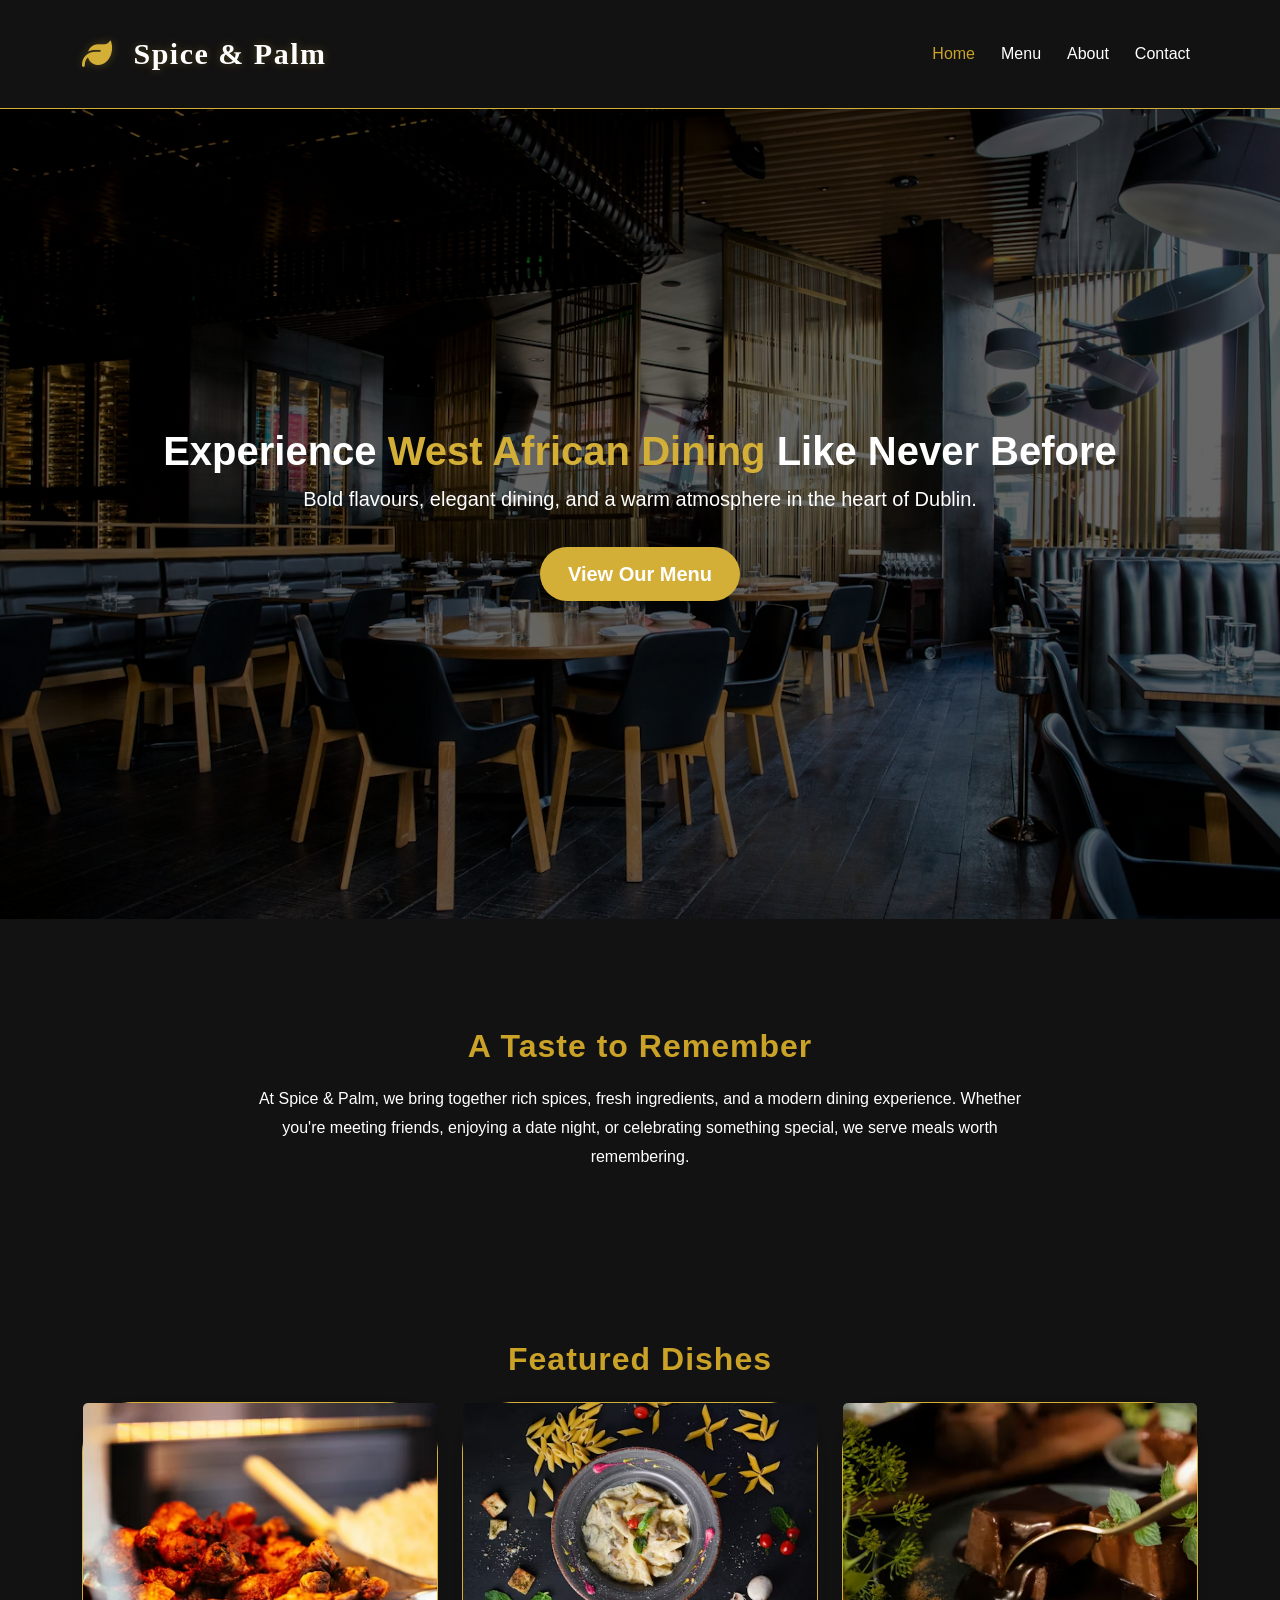
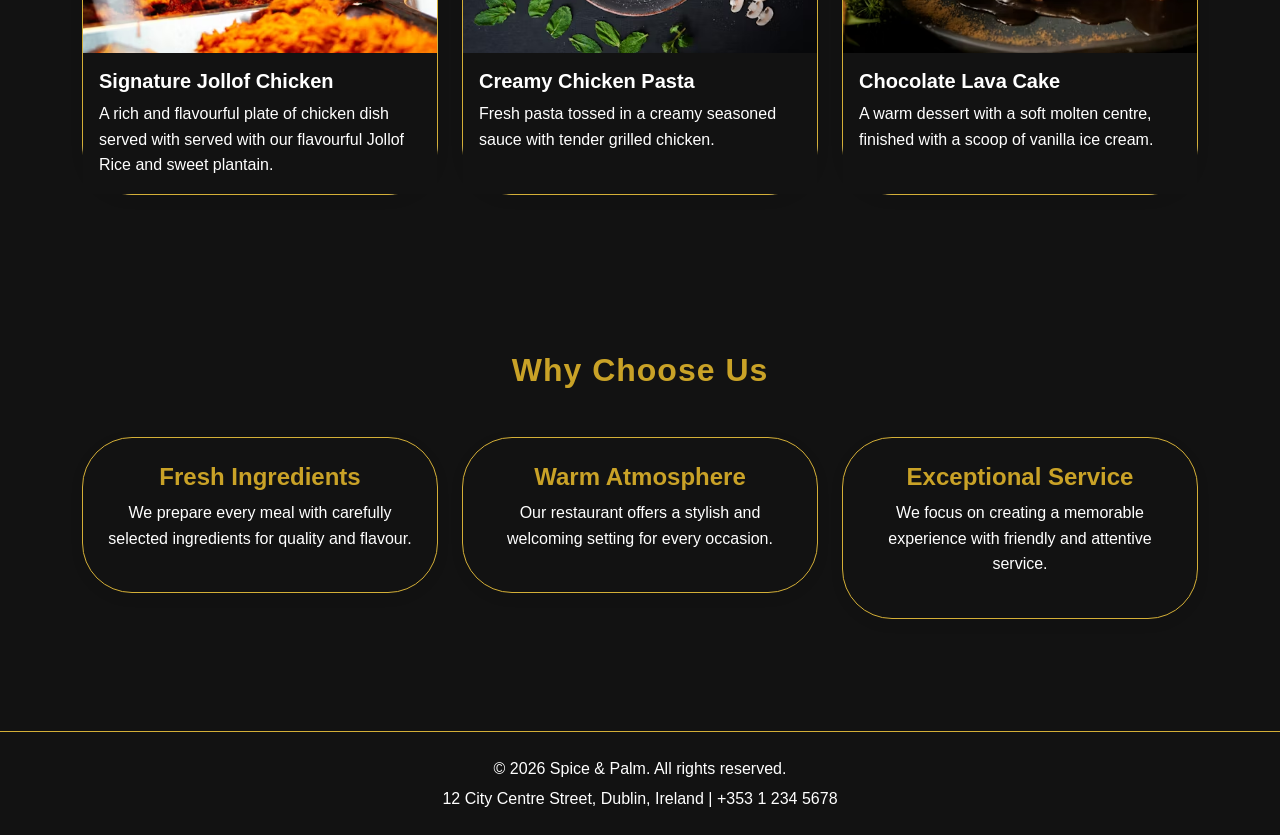
==== index.html @ c9d3d1a0 "Form validation for specific input was updated. Logos were added on all pages." ====
<!--Fine Dining for Spice & Palm-->
<!--All images were gotten from Unsplash.com-->
<!--bootstrap was linked via CDN assuming there will be internet when the website is viewd-->



<!DOCTYPE html>
<html lang="en">
	<head>
		<meta charset="UTF-8">
		<meta name="viewport" content="width=device-width, initial-scale=1.0">
		<title>Spice & Palm | Home</title>

		<!-- bootstrap CSS via CDN-->
		<link href="https://cdn.jsdelivr.net/npm/bootstrap@5.3.3/dist/css/bootstrap.min.css" rel="stylesheet">

		<!-- external CSS -->
		<link rel="stylesheet" href="CSS/external.css">
		
		<!--header icon image was inserted using fontawesome.com-->
		<link rel="stylesheet" href="https://cdnjs.cloudflare.com/ajax/libs/font-awesome/6.5.0/css/all.min.css">
	</head>
	<body>
		<header>
		
			<!-- navigation bar -->
			<nav class="navbar navbar-expand-lg navbar-dark bg-dark">
				<div class="container">
					<a class="navbar-brand" href="index.html"><i class="fa-solid fa-leaf"></i>Spice & Palm</a>
					<button class="navbar-toggler" type="button" data-bs-toggle="collapse" data-bs-target="#navbarNav">
					<span class="navbar-toggler-icon"></span>
					</button>

					<div class="collapse navbar-collapse" id="navbarNav">
						<ul class="navbar-nav ms-auto">
							<li class="nav-item"><a class="nav-link active" href="index.html">Home</a></li>
							<li class="nav-item"><a class="nav-link" href="menu.html" target="_blank">Menu</a></li>
							<li class="nav-item"><a class="nav-link" href="about.html" target="_blank">About</a></li>
							<li class="nav-item"><a class="nav-link" href="contact.html" target="_blank">Contact</a></li>
						</ul>
					</div>
				</div>
			</nav>
		</header>
		
		<!-- hero section -->
		<main>
			<section class="hero d-flex align-items-center text-white text-center">
				<div class="container">
					<h1>Experience <span>West African Dining</span> Like Never Before</h1>
					<p class="lead">Bold flavours, elegant dining, and a warm atmosphere in the heart of Dublin.</p>
					<a href="menu.html" class="btn btn-gold btn-lg mt-3">View Our Menu</a>
				</div>
			</section>

			<!-- intro section -->
			<section class="container my-5 text-center">
				<h2 class="section-title">A Taste to Remember</h2>
				<p class="section-text">
				  At Spice & Palm, we bring together rich spices, fresh ingredients, and a modern dining experience.
				  Whether you're meeting friends, enjoying a date night, or celebrating something special, we serve meals worth remembering.
				</p>
			</section>

			<!-- featured dishes -->
			<section class="container my-5">
				<h2 class="section-title text-center mb-4">Featured Dishes</h2>
				<div class="row g-4">
					<div class="col-12 col-sm-6 col-lg-4">
						<div class="card custom-card h-100">
							<img src="IMAGES/main_jollof_rice.avif" class="card-img-top" alt="Jollof rice">
								<div class="card-body">
								<h5 class="card-title">Signature Jollof Chicken</h5>
								<p class="card-text">A rich and flavourful plate of chicken dish served with served with our flavourful Jollof Rice and sweet plantain.</p>
								</div>
						</div>
					</div>

					<div class="col-12 col-sm-6 col-lg-4">
						<div class="card custom-card h-100">
							<img src="IMAGES/main_chicken_creamy_pasta.avif" class="card-img-top" alt="Chicken pasta">
								<div class="card-body">
								<h5 class="card-title">Creamy Chicken Pasta</h5>
								<p class="card-text">Fresh pasta tossed in a creamy seasoned sauce with tender grilled chicken.</p>
								</div>
						</div>
					</div>

					<div class="col-12 col-sm-6 col-lg-4">
						<div class="card custom-card h-100">
							<img src="IMAGES/chocolate_lava_cake.avif" class="card-img-top" alt="Chocolate cake">
								<div class="card-body">
								<h5 class="card-title">Chocolate Lava Cake</h5>
								<p class="card-text">A warm dessert with a soft molten centre, finished with a scoop of vanilla ice cream.</p>
								</div>
						</div>
					</div>
				</div>
			</section>

			<!-- why choose us box-->
			<section class="why-choose py-5">
				<div class="container">
					<h2 class="section-title text-center mb-5">Why Choose Us</h2>
					<div class="row text-center">
						<div class="col-md-4 mb-4">
							<div class="feature-box">
								<h4>Fresh Ingredients</h4>
								<p>We prepare every meal with carefully selected ingredients for quality and flavour.</p>
							</div>
						</div>
						<div class="col-md-4 mb-4">
							<div class="feature-box">
								<h4>Warm Atmosphere</h4>
								<p>Our restaurant offers a stylish and welcoming setting for every occasion.</p>
							</div>
						</div>
						<div class="col-md-4 mb-4">
							<div class="feature-box">
								<h4>Exceptional Service</h4>
								<p>We focus on creating a memorable experience with friendly and attentive service.</p>
							</div>
						</div>
					</div>
				</div>
			</section>
		</main>

		<footer class="text-center py-4">
			<div class="container">
				<p class="mb-1">&copy; 2026 Spice & Palm. All rights reserved.</p>
				<p class="mb-0">12 City Centre Street, Dublin, Ireland | +353 1 234 5678</p>
			</div>
		</footer>

		<!--back to the top arrow -->
		<button onclick="scrollToTop()" id="topBtn">↑</button>

		<!-- bootstrap JS -->
		<script src="https://cdn.jsdelivr.net/npm/bootstrap@5.3.3/dist/js/bootstrap.bundle.min.js"></script>

		<!-- external JS -->
		<script src="JS/external.js"></script>
	</body>
</html>
---- CSS/external.css ----
/* -All styling was done by Omoshalewa Mercy Adeniyi */


:root {
	--primary: #121212;
	--accent: #C9A227;
	--bg: #FAFAFA;
	--text: #FFFFFF;
	--white: #FFFFFF;
	--muted: #777777;
}

body {
  font-family: Arial, sans-serif;
	background-color: #121212;
	color: var(--text);
	margin: 0;
	padding: 0;
	line-height: 1.6;
}

section {
	padding: 60px 0;
}

h1, h2, h3, h4, h5 {
	color: var(--accent);
	font-weight: 700;
}

p {
  color: var(--text);
}

a {
  text-decoration: none;
}

a i{
	color: #d4af37;
	margin-right: 10px;
}

/* Navbar */
.navbar {
  background-color: var(--primary) !important;
  padding: 15px 0;
}

.navbar-brand {
	display:flex;
	align-items: center;
	gap: 10px;
	font-family: 'PlayfairDisplay', serif;
	font-weight: 700;
	letter-spacing: 1.5px;
	font-size: 30px;
	color: white;
	text-shadow: 0 0 10px rgba(212, 175, 55, 0.3);
}

.nav-link {
  color: var(--white) !important;
  margin-left: 10px;
  font-weight: 500;
  transition: color 0.3s ease;
}

.nav-link:hover,
.nav-link.active {
  color: var(--accent) !important;
}

/* General text */
.section-title {
  color: var(--accent);
  font-weight: bold;
  margin-bottom: 20px;
  letter-spacing: 1px;
}

.section-text {
  max-width: 800px;
  margin: 0 auto;
  line-height: 1.8;
}

/* Buttons */
.btn-gold {
  background-color: #D4AF37;
  color: var(--text);
  border: none;
  padding: 12px 28px;
  font-weight: 600;
  border-radius: 30px;
  transition: all 0.3s ease;
}

.btn-gold:hover {
  background-color: #a8861d;
  color: white;
  transform: translateY(-2px);
}

.btn-outline-dark {
  border-radius: 30px;
  padding: 10px 20px;
  font-weight: 600;
}

/* hero sections */
.hero,
.menu-hero,
.about-hero,
.contact-hero {
  text-align: center;
  display: flex;
  align-items: center;
  color: var(--white);
}

.hero {
  background: linear-gradient(rgba(0, 0, 0, 0.6), rgba(0, 0, 0, 0.6)),
              url('../IMAGES/hero.avif') center/cover no-repeat;
  min-height: 90vh;
  padding: 60px 20px;
}

.menu-hero,
.about-hero,
.contact-hero {
  min-height: 45vh;
  padding: 60px 20px;
}

.menu-hero {
  background: linear-gradient(rgba(0, 0, 0, 0.55), rgba(0, 0, 0, 0.55)),
              url('../IMAGES/menu_hero.avif') center/cover no-repeat;
}
.about-hero {
  background: linear-gradient(rgba(0, 0, 0, 0.55), rgba(0, 0, 0, 0.55)),
              url('../IMAGES/spice_hero_1.avif') center/cover no-repeat;
}

.contact-hero {
  background: linear-gradient(rgba(0, 0, 0, 0.55), rgba(0, 0, 0, 0.55)),
              url('../IMAGES/contact_hero.avif') center/cover no-repeat;
}

.menu-hero h1,
.about-hero h1,
.contact-hero h1 {
  color: D4AF37;
}

.hero h1,
.hero p,
.menu-hero p,
.about-hero p,
.contact-hero p {
  color: white;
}

.hero h1 span {
	color: #D4AF37;
}

/* cards and boxes */
.card,
.custom-card,
.menu-card,
.feature-box,
.value-card,
.hours-box,
.contact-info-box,
.form-box {
  border: 1px solid #D4AF37;
  border-radius: 50px;
  box-shadow: 0 4px 14px rgba(0, 0, 0, 0.07);
  color: var(--text);

}

.custom-card,
.menu-card {
  transition: transform 0.3s ease, box-shadow 0.3s ease;
}

.custom-card:hover,
.menu-card:hover {
  transform: translateY(-4px);
  box-shadow: 0 10px 20px rgba(0, 0, 0, 0.1);
}

.card img,
.custom-card img,
.menu-card img {
  object-fit: cover;
}

/* Home page */
.custom-card img {
  height: 250px;
}

.why-choose,
.about-values {
  background-color: var(--primary);
  color: var(--text);
}

.feature-box,
.value-card,
.hours-box,
.contact-info-box,
.form-box {
  background-color: var(--black);
  padding: 25px;
}

/* Menu page */
.menu-buttons .btn {
	  color: var(--text);
  border-radius: 30px;
  padding: 10px 20px;
  font-weight: 600;
}

.menu-card {
  overflow: hidden;
}

.menu-card img {
  height: 250px;
}

.card-body{
	background-color: var(--primary);
}

.menu-tag {
  display: inline-block;
  background-color: #D4AF37;
  color: var(--primary);
  font-size: 0.85rem;
  padding: 5px 12px;
  border-radius: 20px;
}

.menu-price {
  font-weight: bold;
  color: var(--accent);
  color: var(--accent);
  font-size: 1.1rem;
  margin-top: 1px;
}

/* About page */
.value-card h3 {
  color: var(--accent);
  margin-bottom: 15px;
}

.hours-box {
  max-width: 600px;
}

/* Contact page */
.contact-info-box,
.form-box {
  padding: 30px;
  border: 1px solid #D4AF37;
}

.form-control {
	background-color: var(--text);
  border-radius: 10px;
  padding: 12px;
  border: 1px solid #D4AF37;
}

.form-control:focus {
  border-color: var(--accent);
  box-shadow: 0 0 0 0.2rem rgba(212, 175, 55, 0.2);
}

textarea.form-control {
  resize: none;
}

/* header & Footer */
header {
	background-color: var(--primary);
      padding: 10px 30px;
      border-bottom: 1px solid #D4AF37;
      position: sticky;
      top: 0;
      z-index: 1000;
    }
	
footer {
  background-color: var(--primary);
  color: var(--white);
  margin-top: 40px;
  padding: 30px 0;
  border-top: 1px solid #D4AF37;
}

footer p {
  color: var(--white);
  margin: 0;
}

/* Responsive Design */
@media (max-width: 768px) {
  section {
    padding: 40px 0;
  }

  .hero {
    min-height: 90vh;
    padding: 40px 15px;
  }

  .menu-hero,
  .about-hero,
  .contact-hero {
    min-height: 35vh;
    padding: 40px 15px;
  }

  .hero h1 {
    font-size: 2rem;
  }

  .hero p,
  .menu-hero p,
  .about-hero p,
  .contact-hero p {
    font-size: 1rem;
  }
}

#topBtn {
  position: fixed;
  bottom: 20px;
  right: 20px;
  background-color: #1f3b2d;
  color: white;
  border: none;
  padding: 10px 15px;
  border-radius: 50%;
  display: none;
}

.map-box {
  width: 100%;
  max-width: 100%;
}

.form-input {
  display: flex;
  flex-direction: column;
  justify-content: center;
}
.error-msg {
  font-size: 12px;
  color: red;
  display: none;
}
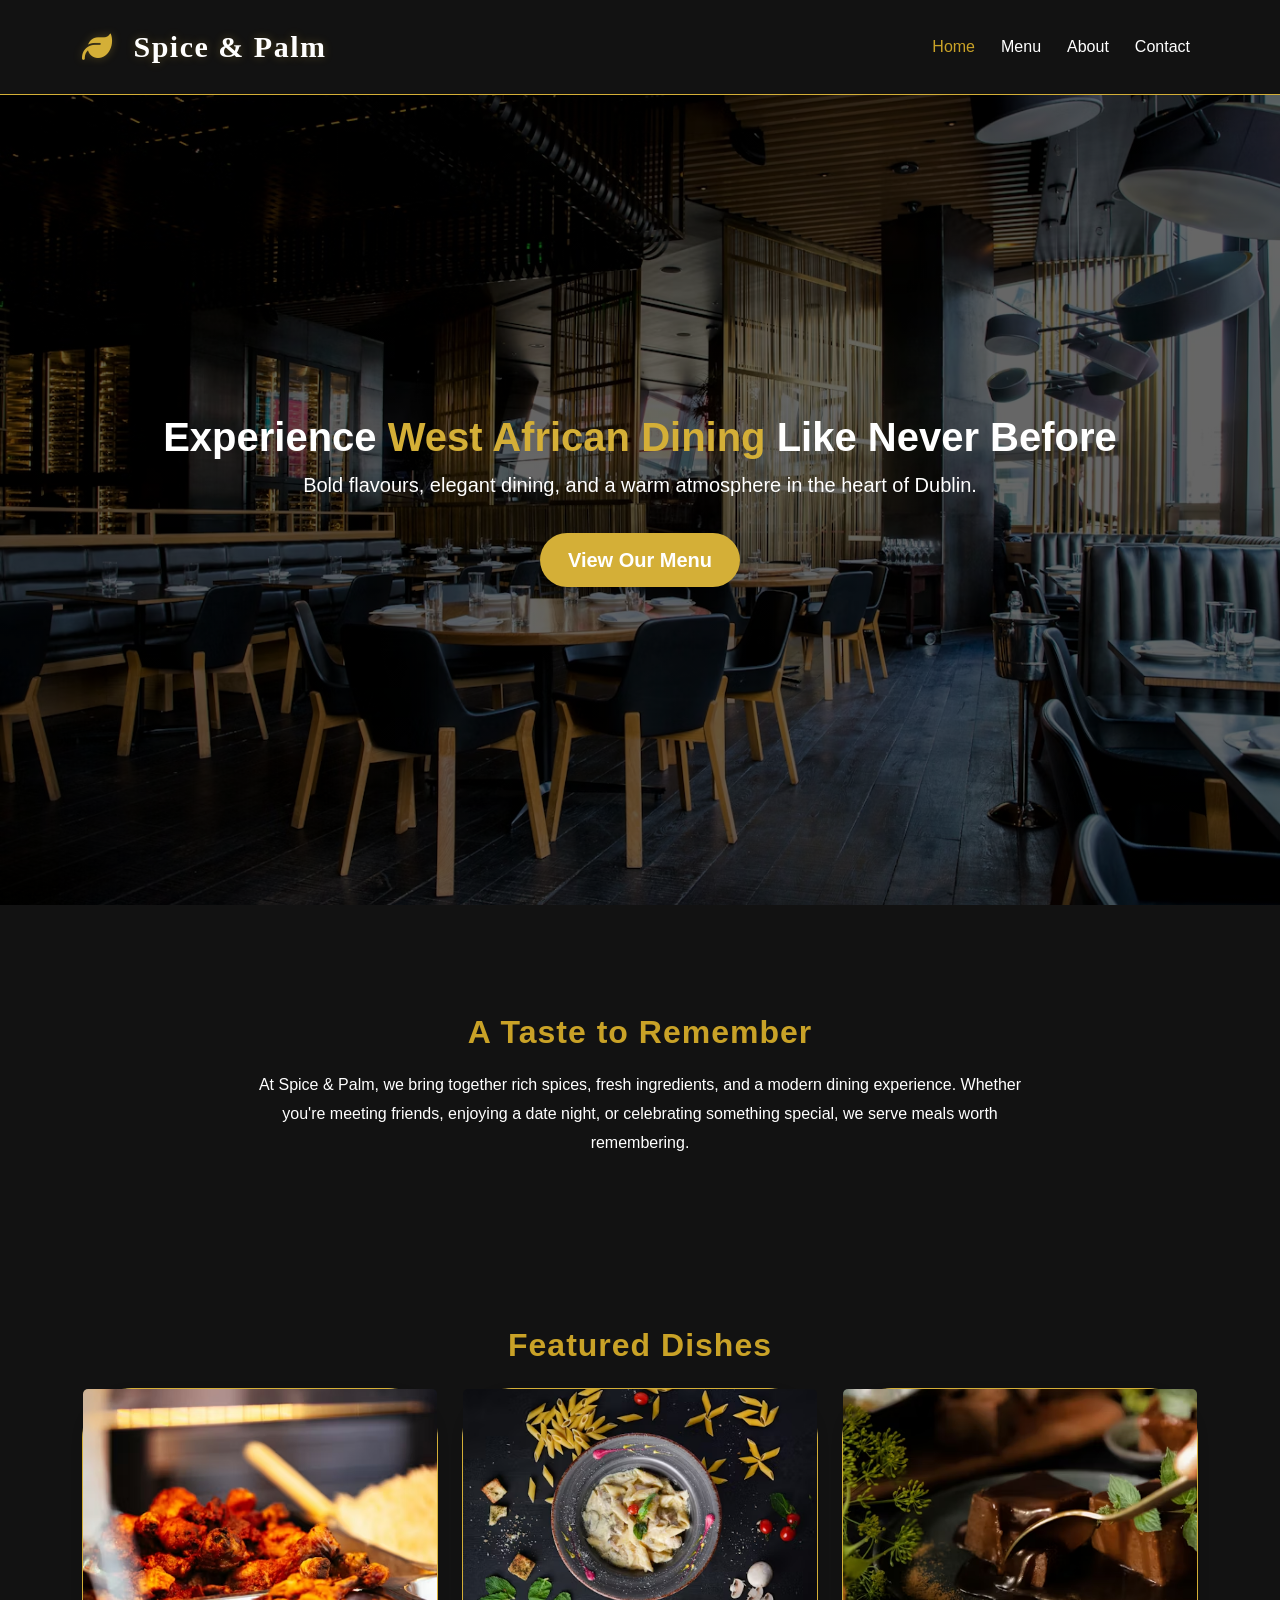
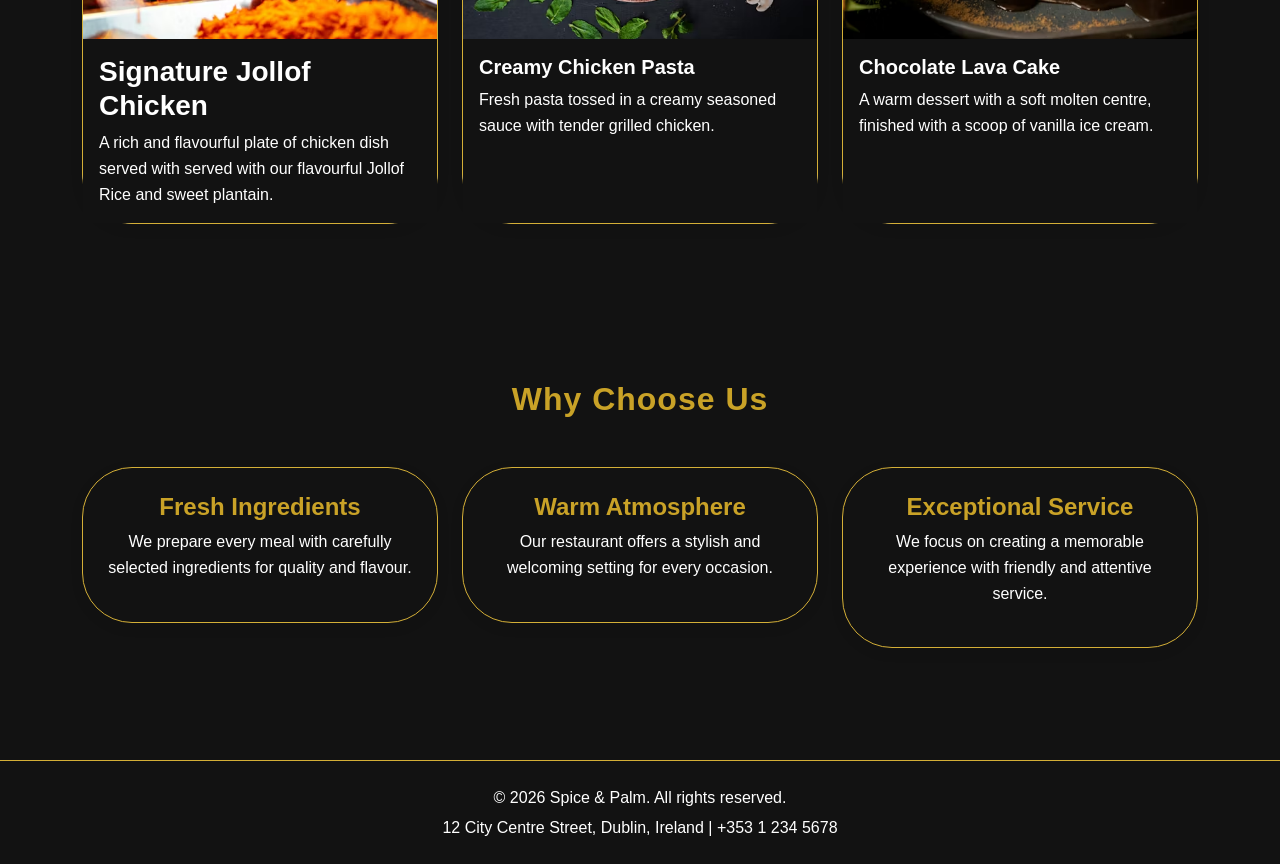
==== commit b8694336: "updated JS code for error messages" ====
--- a/index.html
+++ b/index.html
@@ -70,7 +70,7 @@
 						<div class="card custom-card h-100">
 							<img src="IMAGES/main_jollof_rice.avif" class="card-img-top" alt="Jollof rice">
 								<div class="card-body">
-								<h5 class="card-title">Signature Jollof Chicken</h5>
+								<h3 class="card-title">Signature Jollof Chicken</h3>
 								<p class="card-text">A rich and flavourful plate of chicken dish served with served with our flavourful Jollof Rice and sweet plantain.</p>
 								</div>
 						</div>
--- a/CSS/external.css
+++ b/CSS/external.css
@@ -41,10 +41,9 @@
 	margin-right: 10px;
 }
 
-/* Navbar */
+/* navbar */
 .navbar {
   background-color: var(--primary) !important;
-  padding: 15px 0;
 }
 
 .navbar-brand {
@@ -71,7 +70,7 @@
   color: var(--accent) !important;
 }
 
-/* General text */
+/* general text */
 .section-title {
   color: var(--accent);
   font-weight: bold;
@@ -85,7 +84,7 @@
   line-height: 1.8;
 }
 
-/* Buttons */
+/* buttons */
 .btn-gold {
   background-color: #D4AF37;
   color: var(--text);
@@ -150,7 +149,7 @@
 .menu-hero h1,
 .about-hero h1,
 .contact-hero h1 {
-  color: D4AF37;
+  color: #D4AF37;
 }
 
 .hero h1,
@@ -198,7 +197,7 @@
   object-fit: cover;
 }
 
-/* Home page */
+/* home page */
 .custom-card img {
   height: 250px;
 }
@@ -218,7 +217,7 @@
   padding: 25px;
 }
 
-/* Menu page */
+/* menu page */
 .menu-buttons .btn {
 	  color: var(--text);
   border-radius: 30px;
@@ -255,7 +254,7 @@
   margin-top: 1px;
 }
 
-/* About page */
+/* about page */
 .value-card h3 {
   color: var(--accent);
   margin-bottom: 15px;
@@ -265,7 +264,7 @@
   max-width: 600px;
 }
 
-/* Contact page */
+/* contact page */
 .contact-info-box,
 .form-box {
   padding: 30px;
@@ -288,7 +287,7 @@
   resize: none;
 }
 
-/* header & Footer */
+/* header & footer */
 header {
 	background-color: var(--primary);
       padding: 10px 30px;
@@ -311,7 +310,7 @@
   margin: 0;
 }
 
-/* Responsive Design */
+/* responsive design */
 @media (max-width: 768px) {
   section {
     padding: 40px 0;
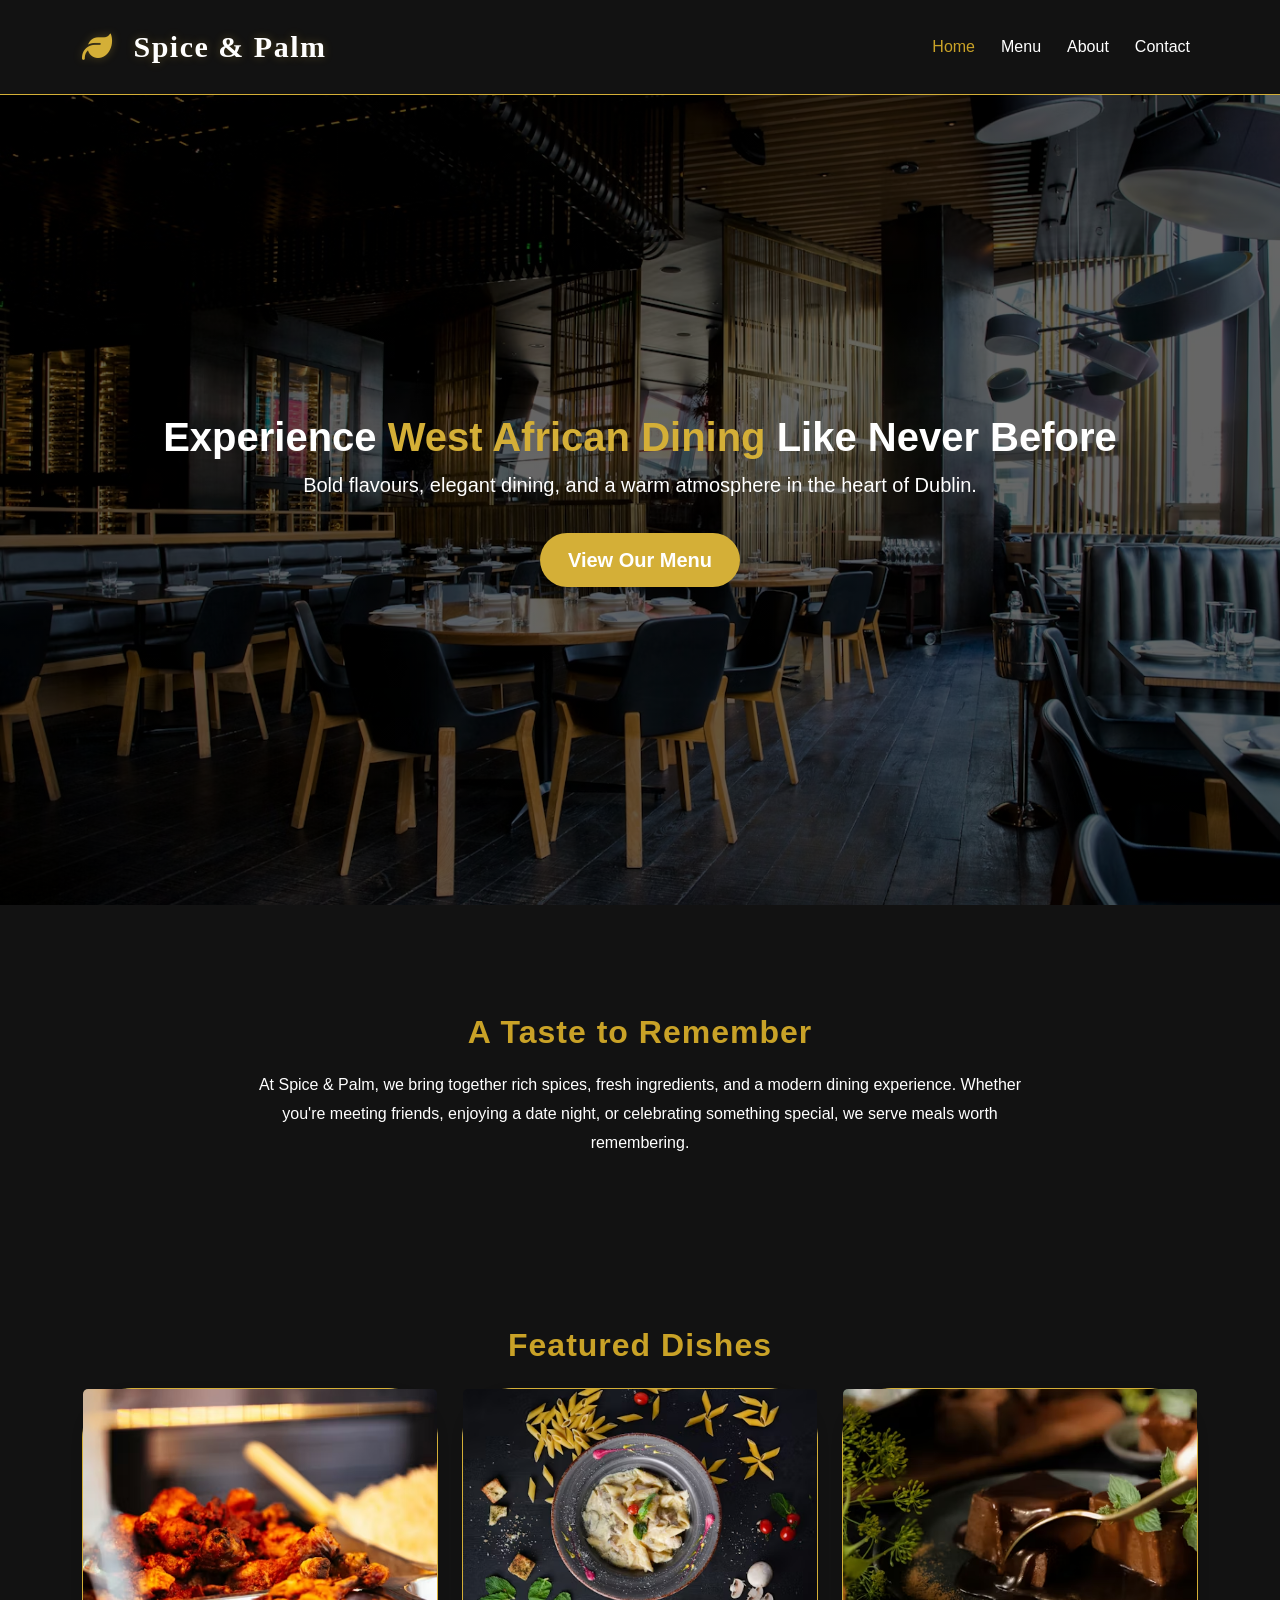
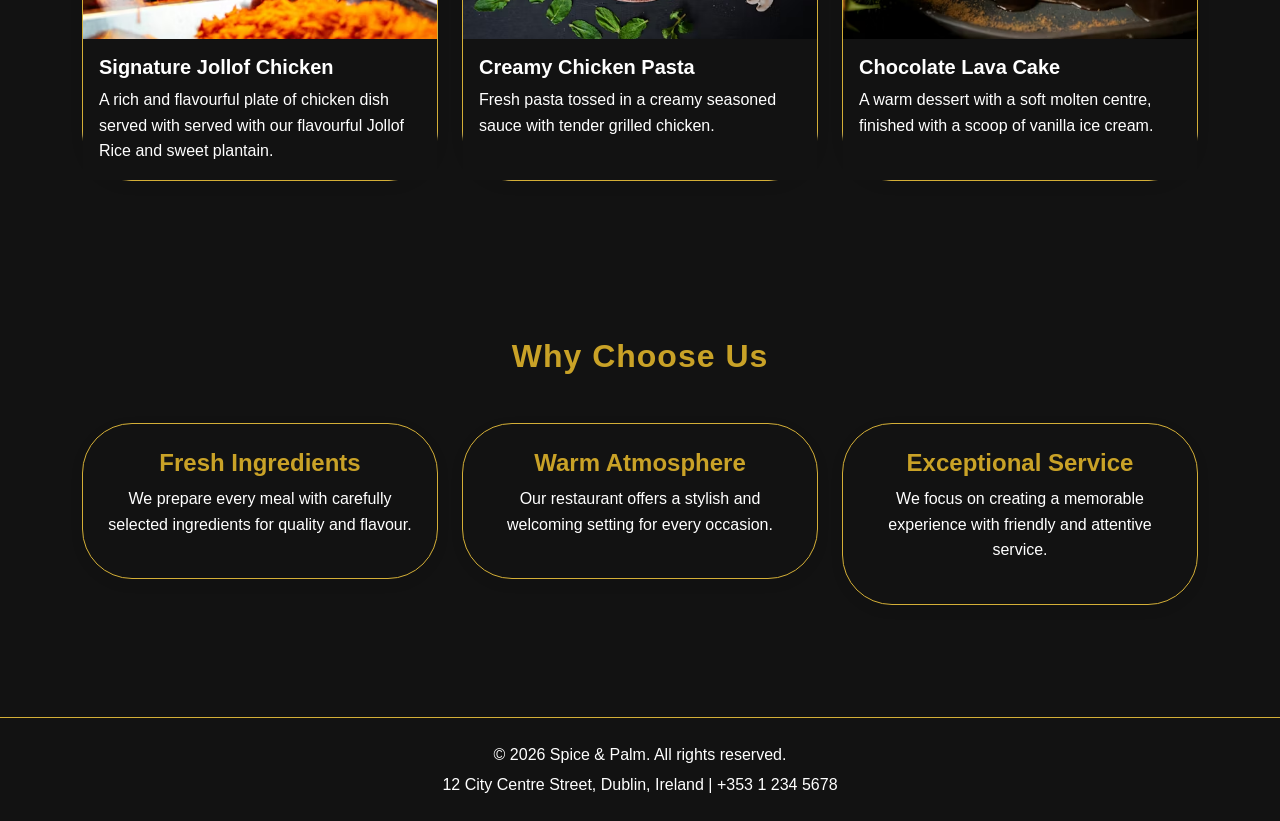
==== commit 286fe2a5: "made minor changes to the img src and h5 tag" ====
--- a/index.html
+++ b/index.html
@@ -70,7 +70,7 @@
 						<div class="card custom-card h-100">
 							<img src="IMAGES/main_jollof_rice.avif" class="card-img-top" alt="Jollof rice">
 								<div class="card-body">
-								<h3 class="card-title">Signature Jollof Chicken</h3>
+								<h5 class="card-title">Signature Jollof Chicken</h5>
 								<p class="card-text">A rich and flavourful plate of chicken dish served with served with our flavourful Jollof Rice and sweet plantain.</p>
 								</div>
 						</div>
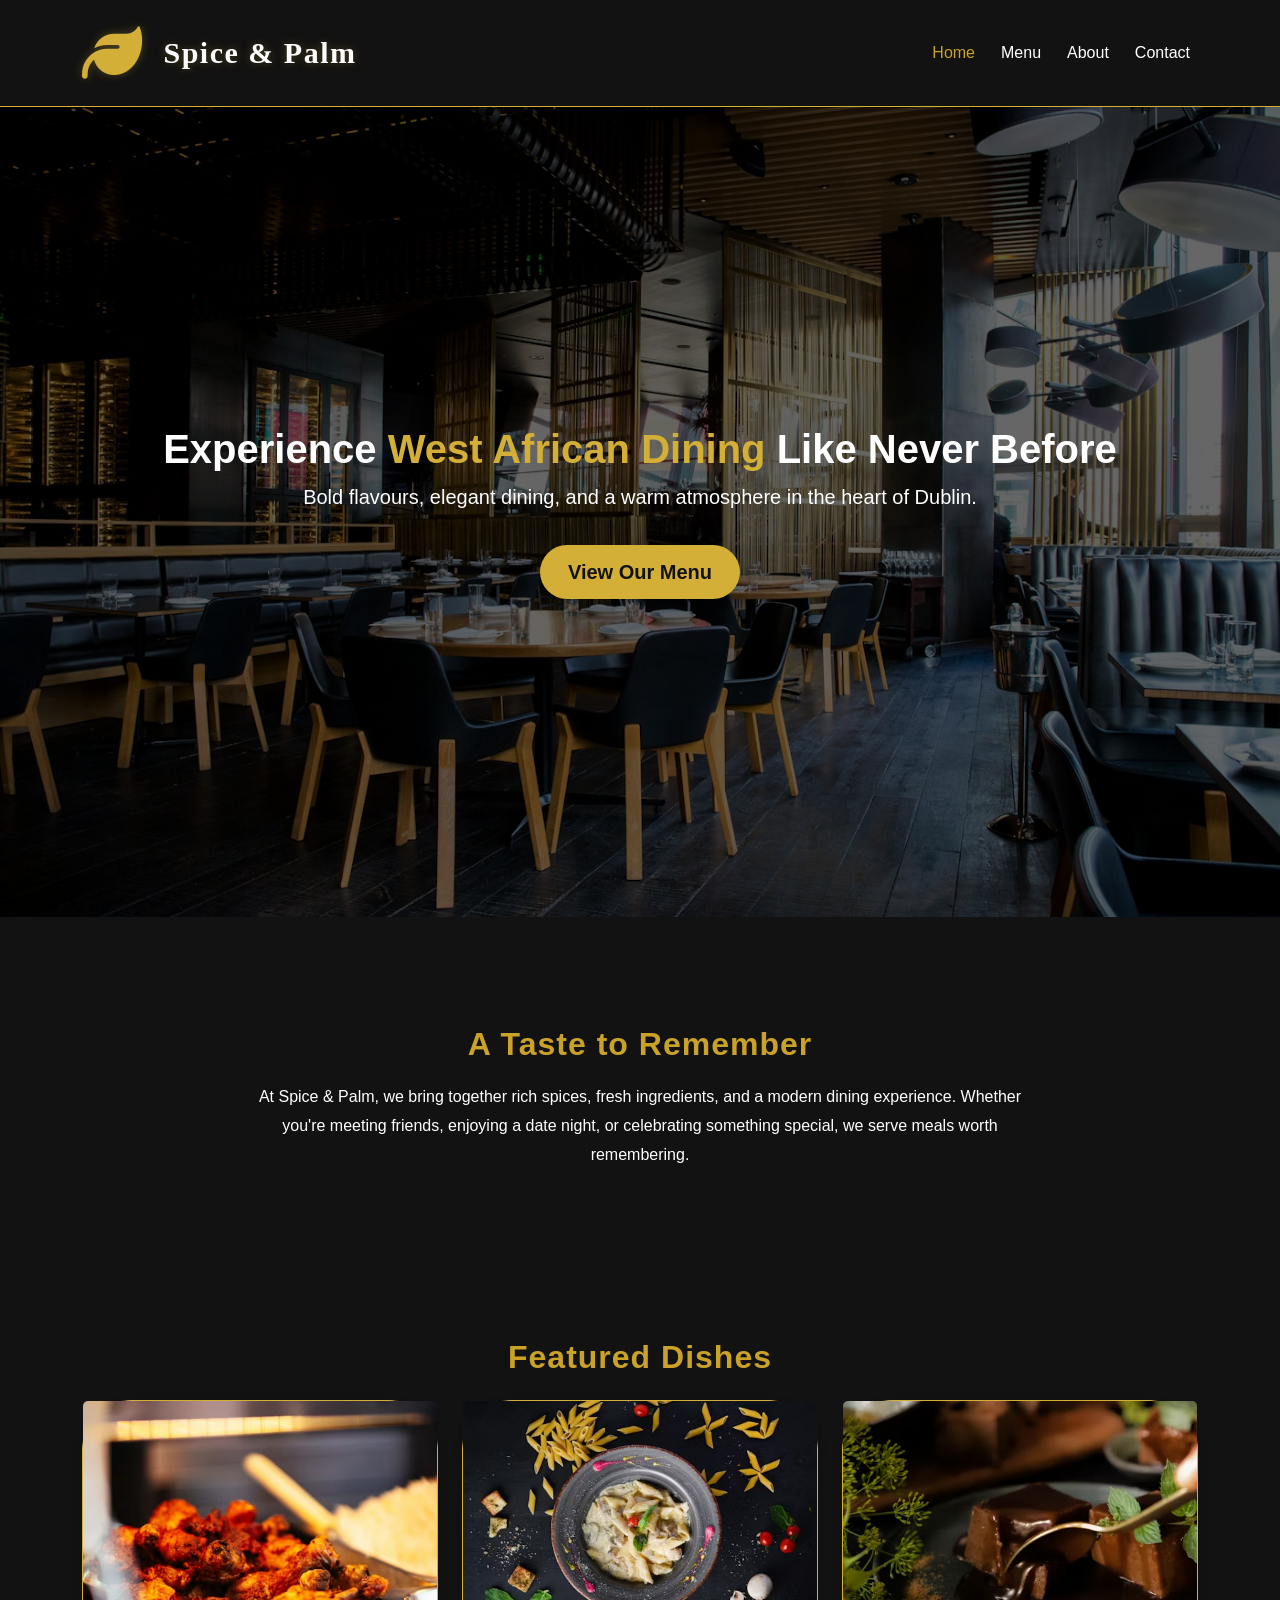
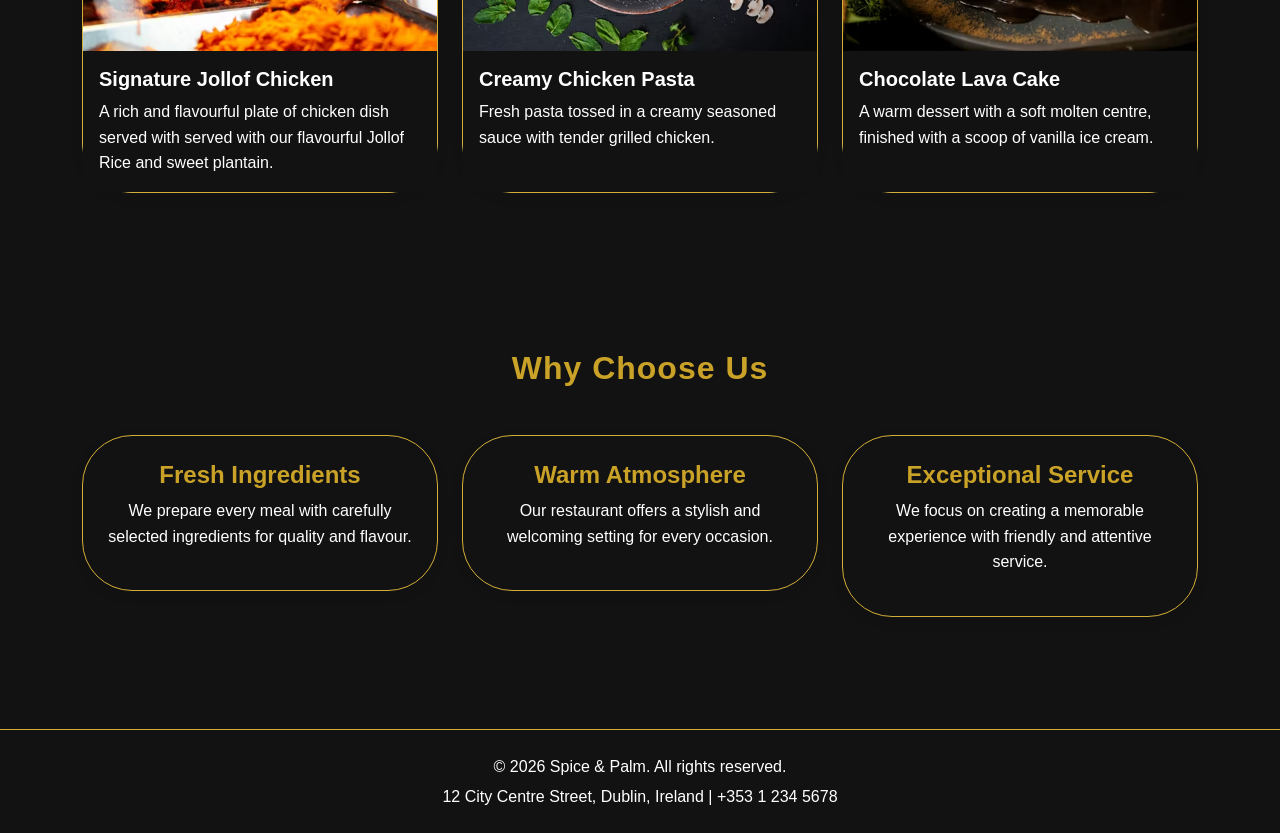
==== commit e9959784: "i renamed all files for SEO and made more comments" ====
--- a/index.html
+++ b/index.html
@@ -7,15 +7,30 @@
 <!DOCTYPE html>
 <html lang="en">
 	<head>
+		<!--character encoding-->
 		<meta charset="UTF-8">
+
+		<!--mobile responsiveness-->
 		<meta name="viewport" content="width=device-width, initial-scale=1.0">
-		<title>Spice & Palm | Home</title>
 
-		<!-- bootstrap CSS via CDN-->
+		<!--SEO Title-->
+		<title>Fine Dining in Dublin | Home </title>
+
+		<!-- meta tags were added for search engine optimization-->
+		<meta name="description" content="Spice &amp; Palm is a modern restaurant offering bold flavors, 
+											elegant dining, and a curated menu including jollof rice,
+											pasta, grilled dishes, desserts and drinks in Dublin.">
+		<meta name="keywords" content="restaurant Dublin, jollof rice, pasta, fine dining, African cuisine, 
+										grilled food,desserts, Spice and Palm restaurant, Dublin food, reservation restaurant">
+
+		<!--favicon-->
+		<link rel="icon" href="../IMAGES/favicon.png">
+
+		<!-- bootstrap CSS -->
 		<link href="https://cdn.jsdelivr.net/npm/bootstrap@5.3.3/dist/css/bootstrap.min.css" rel="stylesheet">
 
 		<!-- external CSS -->
-		<link rel="stylesheet" href="CSS/external.css">
+		<link rel="stylesheet" href="../CSS/external.css">
 		
 		<!--header icon image was inserted using fontawesome.com-->
 		<link rel="stylesheet" href="https://cdnjs.cloudflare.com/ajax/libs/font-awesome/6.5.0/css/all.min.css">
@@ -26,7 +41,7 @@
 			<!-- navigation bar -->
 			<nav class="navbar navbar-expand-lg navbar-dark bg-dark">
 				<div class="container">
-					<a class="navbar-brand" href="index.html"><i class="fa-solid fa-leaf"></i>Spice & Palm</a>
+					<a class="navbar-brand" href="index.html"><i class="fa-solid fa-leaf fa-2x"></i>Spice &amp; Palm</a>
 					<button class="navbar-toggler" type="button" data-bs-toggle="collapse" data-bs-target="#navbarNav">
 					<span class="navbar-toggler-icon"></span>
 					</button>
@@ -34,9 +49,9 @@
 					<div class="collapse navbar-collapse" id="navbarNav">
 						<ul class="navbar-nav ms-auto">
 							<li class="nav-item"><a class="nav-link active" href="index.html">Home</a></li>
-							<li class="nav-item"><a class="nav-link" href="menu.html" target="_blank">Menu</a></li>
-							<li class="nav-item"><a class="nav-link" href="about.html" target="_blank">About</a></li>
-							<li class="nav-item"><a class="nav-link" href="contact.html" target="_blank">Contact</a></li>
+							<li class="nav-item"><a class="nav-link" href="pages/menu.html" target="_blank">Menu</a></li>
+							<li class="nav-item"><a class="nav-link" href="pages/about.html" target="_blank">About</a></li>
+							<li class="nav-item"><a class="nav-link" href="pages/contact.html" target="_blank">Contact</a></li>
 						</ul>
 					</div>
 				</div>
@@ -49,7 +64,7 @@
 				<div class="container">
 					<h1>Experience <span>West African Dining</span> Like Never Before</h1>
 					<p class="lead">Bold flavours, elegant dining, and a warm atmosphere in the heart of Dublin.</p>
-					<a href="menu.html" class="btn btn-gold btn-lg mt-3">View Our Menu</a>
+					<a href="pages/menu.html" class="btn btn-gold btn-lg mt-3">View Our Menu</a>
 				</div>
 			</section>
 
@@ -57,7 +72,7 @@
 			<section class="container my-5 text-center">
 				<h2 class="section-title">A Taste to Remember</h2>
 				<p class="section-text">
-				  At Spice & Palm, we bring together rich spices, fresh ingredients, and a modern dining experience.
+				  At Spice &amp; Palm, we bring together rich spices, fresh ingredients, and a modern dining experience.
 				  Whether you're meeting friends, enjoying a date night, or celebrating something special, we serve meals worth remembering.
 				</p>
 			</section>
@@ -68,7 +83,7 @@
 				<div class="row g-4">
 					<div class="col-12 col-sm-6 col-lg-4">
 						<div class="card custom-card h-100">
-							<img src="IMAGES/main_jollof_rice.avif" class="card-img-top" alt="Jollof rice">
+							<img src="IMAGES/main-jollof-rice.avif" class="card-img-top" alt="Jollof rice">
 								<div class="card-body">
 								<h5 class="card-title">Signature Jollof Chicken</h5>
 								<p class="card-text">A rich and flavourful plate of chicken dish served with served with our flavourful Jollof Rice and sweet plantain.</p>
@@ -78,7 +93,7 @@
 
 					<div class="col-12 col-sm-6 col-lg-4">
 						<div class="card custom-card h-100">
-							<img src="IMAGES/main_chicken_creamy_pasta.avif" class="card-img-top" alt="Chicken pasta">
+							<img src="IMAGES/main-chicken-creamy-pasta.avif" class="card-img-top" alt="Chicken pasta">
 								<div class="card-body">
 								<h5 class="card-title">Creamy Chicken Pasta</h5>
 								<p class="card-text">Fresh pasta tossed in a creamy seasoned sauce with tender grilled chicken.</p>
@@ -88,7 +103,7 @@
 
 					<div class="col-12 col-sm-6 col-lg-4">
 						<div class="card custom-card h-100">
-							<img src="IMAGES/chocolate_lava_cake.avif" class="card-img-top" alt="Chocolate cake">
+							<img src="IMAGES/chocolate-lava-cake.avif" class="card-img-top" alt="Chocolate cake">
 								<div class="card-body">
 								<h5 class="card-title">Chocolate Lava Cake</h5>
 								<p class="card-text">A warm dessert with a soft molten centre, finished with a scoop of vanilla ice cream.</p>
@@ -128,7 +143,7 @@
 
 		<footer class="text-center py-4">
 			<div class="container">
-				<p class="mb-1">&copy; 2026 Spice & Palm. All rights reserved.</p>
+				<p class="mb-1">&copy; 2026 Spice &amp; Palm. All rights reserved.</p>
 				<p class="mb-0">12 City Centre Street, Dublin, Ireland | +353 1 234 5678</p>
 			</div>
 		</footer>
--- a/CSS/external.css
+++ b/CSS/external.css
@@ -87,7 +87,7 @@
 /* buttons */
 .btn-gold {
   background-color: #D4AF37;
-  color: var(--text);
+  color: var(--primary);
   border: none;
   padding: 12px 28px;
   font-weight: 600;
@@ -96,7 +96,7 @@
 }
 
 .btn-gold:hover {
-  background-color: #a8861d;
+  background-color: #A8861D;
   color: white;
   transform: translateY(-2px);
 }
@@ -134,16 +134,16 @@
 
 .menu-hero {
   background: linear-gradient(rgba(0, 0, 0, 0.55), rgba(0, 0, 0, 0.55)),
-              url('../IMAGES/menu_hero.avif') center/cover no-repeat;
+              url('../IMAGES/menu-hero.avif') center/cover no-repeat;
 }
 .about-hero {
   background: linear-gradient(rgba(0, 0, 0, 0.55), rgba(0, 0, 0, 0.55)),
-              url('../IMAGES/spice_hero_1.avif') center/cover no-repeat;
+              url('../IMAGES/spice-hero-1.avif') center/cover no-repeat;
 }
 
 .contact-hero {
   background: linear-gradient(rgba(0, 0, 0, 0.55), rgba(0, 0, 0, 0.55)),
-              url('../IMAGES/contact_hero.avif') center/cover no-repeat;
+              url('../IMAGES/contact-hero.avif') center/cover no-repeat;
 }
 
 .menu-hero h1,
